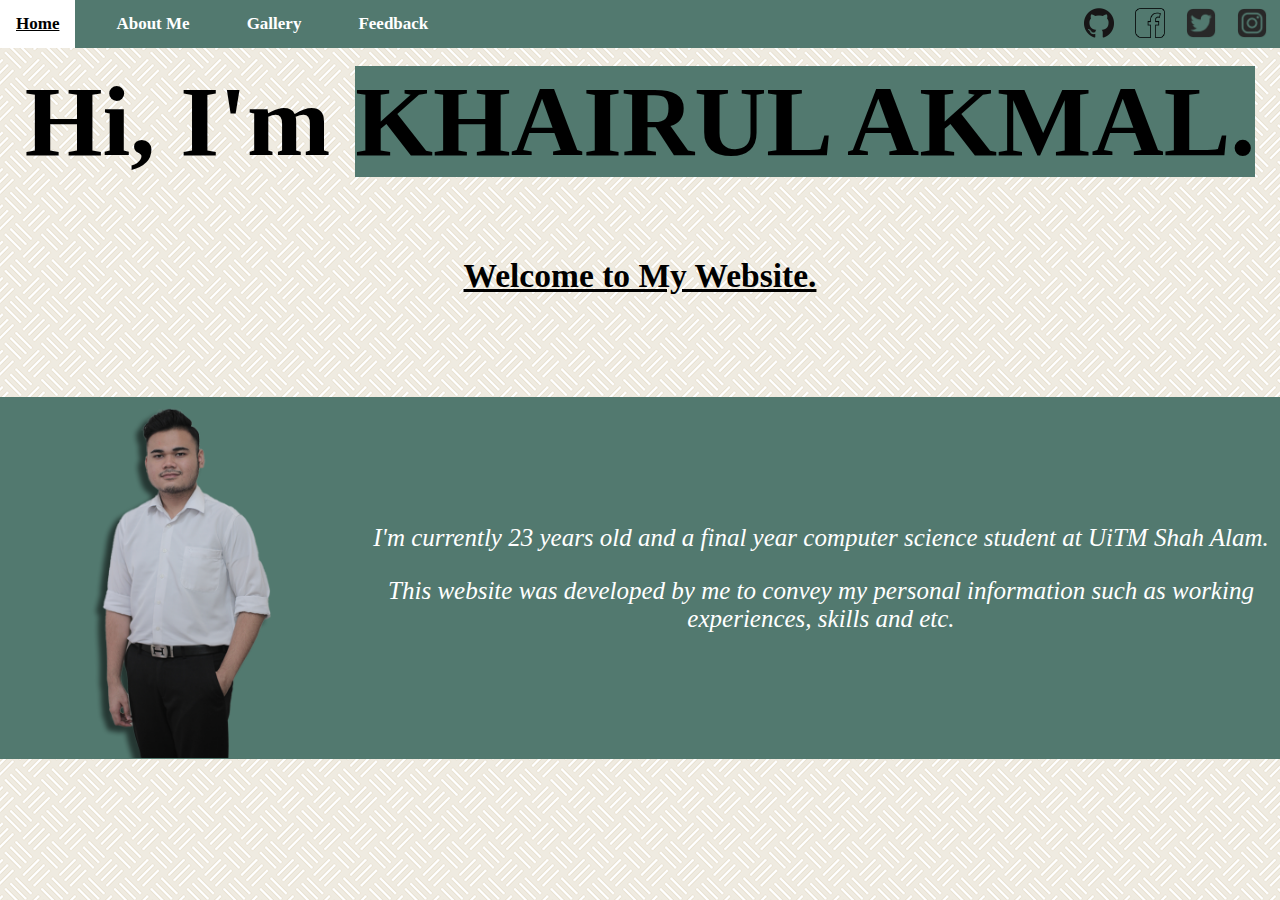
==== index.html @ 88834eef "add new image" ====
<html>
	<head>
		<title>Home</title>
		<link rel="shortcut icon" type="image/x-icon" href="favicon.ico"/>
		<link rel="stylesheet" type="text/css" href="style/navbar.css">
		<style>
			body {
				margin: 0;
				font-family:Arial;
				text-align:center;
				background-image:url(img/floor-tile.png);
				background-position:center-center;
			}
			.table{
				margin-top:8%;
				width:100%;
				border-collapse:collapse;
				border:0;
				text-align:center;
				background-color:52796f;
				color:white;
			}

			.heading{
				font-family: Verdana;
				text-align:center;
				font-size: 50px;
				margin-top:5%;
			}

		</style>
	</head>
	<body>
		<div class="topnav">
			<div class="page">
				<a href="index.html">Home</a>
			</div>

			<div class="dropdown">
				<button class="dropbtn">About Me</button>
				<div class="dropdown-content">
					<a href="personalInfo.html">About Me</a>
					<a href="favSong.html">Favourite Songs </a>
				</div>
			</div>
			<div class="page">
				<a href="gallery.html">Gallery</a>
				<a href="feedback.html">Feedback</a>
			</div>
			<a href="https://www.instagram.com/khairulxakmal/" target="_blank"><img src="img/ig.png" title="Instagram" class="social"/></a>
			<a href="https://www.twitter.com/actuallymamal" target="_blank"><img src="img/twitter.png" title="Twitter" class="social"/></a>
			<a href="https://www.facebook.com/ManParangGaming/" target="_blank"><img src="img/fb.jpg" title="Facebook" class="social"/></a>
			<a href="https://github.com/khairulakmal16" target="_blank"><img src="img/github.png" title="Github" class="social"/></a>
		</div>
		<div class="heading">
				<h1>Hi, I'm <span style="background-color: 52796f">KHAIRUL AKMAL.</span></h1>
				<h6><u>Welcome to My Website.</u></h6>
		</div>
		<div align="center">
			<table class="table">
				<tr>
					<td style="width:350px; height:350px;"><img src="img/akmal.png" style="width:360px; height:360px; margin:0;"/></td>
					<td>
						<span style="font-family: roboto; font-size:25px; font-style:italic;">
							<p>I'm currently 23 years old and a final year computer science student at UiTM Shah Alam.</p>
							<p>This website was developed by me to convey my personal information such as working experiences, skills and etc.</p>
						</span>
					</td>
				</tr>
			</table>
		</div>
	</body>
</html>
---- style/navbar.css ----
body {	
	margin: 0;
}

.topnav {
	background-color:52796f;
	overflow: hidden;
	width:100%;
	top: 0;
	font-family: Arial Black;
	position:fixed;
	z-index:1;
}

.page a {
	float: left;
	color: white;
	text-align: center;
	padding: 14px 16px;
	margin-right: 25px;
	font-weight: bold;
	font-size: 17px;
	text-decoration:none;
}

/* Change the color of links on hover */
.topnav a:hover {
	background-color: white;
	color: black;
	text-decoration:underline;
}

.dropdown {
	float: left;
	overflow: hidden;
}
			
.social {
	float: right;
	padding: 8px;
	font-size: 30px;
	width: 30px;
	text-align: center;
	text-decoration: none;
	margin-right: 5px;
}

.social:hover {
	opacity: 0.5;
	color:white;
}

.dropdown .dropbtn {
	text-align: center;
	padding: 14px 16px;
	margin-right: 25px;
	font-weight: bold;
	font-size: 17px; 
	border: none;
	outline: none;
	color: white;
	background-color: inherit;
	font-family: inherit;
}

.topnav a:hover, .dropdown:hover .dropbtn {
	background-color: white;
	color: black;
	text-decoration: underline;
}

.dropdown-content {
	display: none;
	position: fixed;
	background-color: lightgray;
	min-width: 185px;
	box-shadow: 0px 8px 16px 0px rgba(0,0,0,0.2);
	z-index: 1;
	font-size:16px;
}

.dropdown-content a {
	float: none;
	color: black;
	padding: 12px 16px;
	text-decoration: none;
	display: block;
	text-align: left;
}

.dropdown-content a:hover {
	background-color: #ddd;
}

.dropdown:hover .dropdown-content {
	display: block;
}
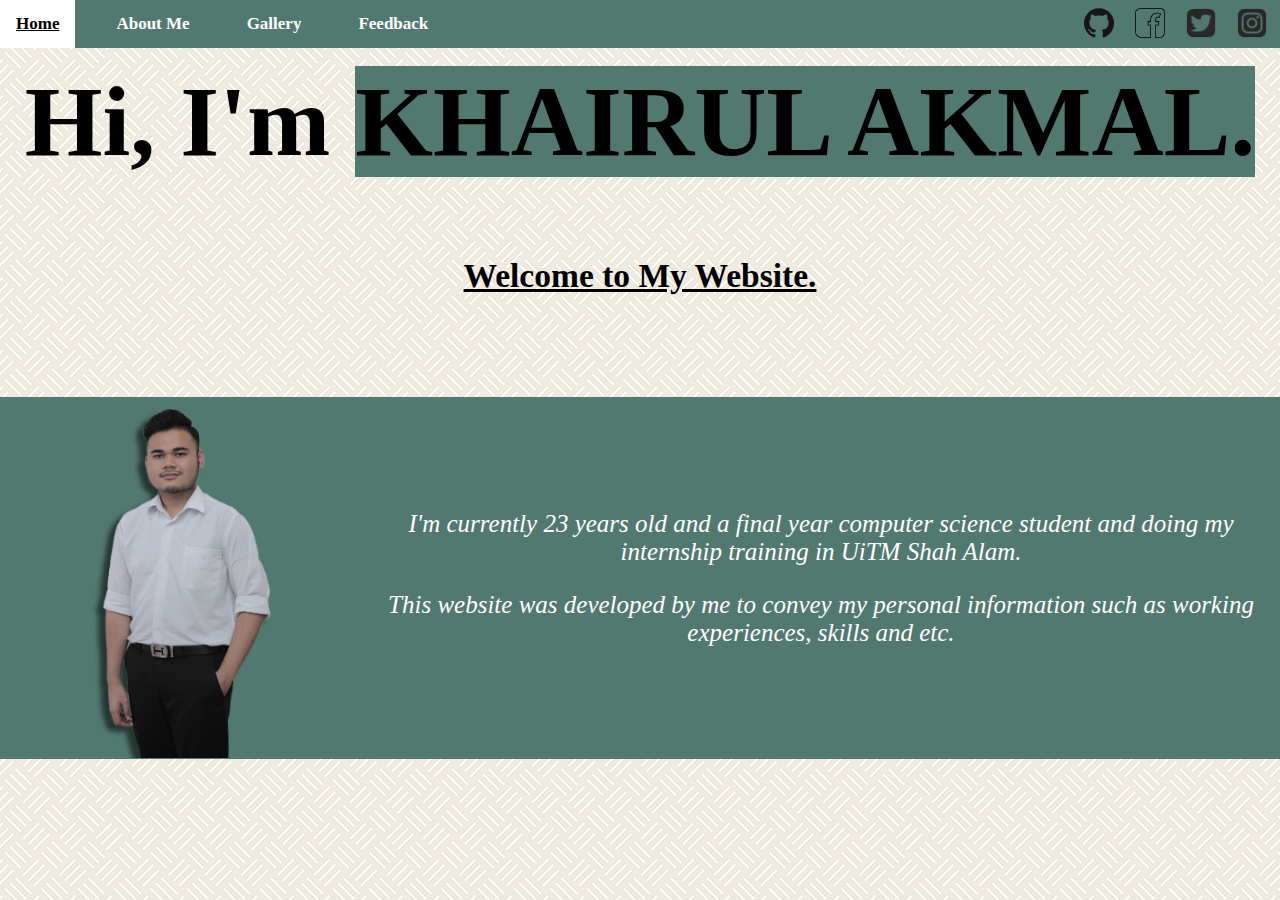
==== commit 689ac8a2: "Update index.html" ====
--- a/index.html
+++ b/index.html
@@ -62,7 +62,7 @@
 					<td style="width:350px; height:350px;"><img src="img/akmal.png" style="width:360px; height:360px; margin:0;"/></td>
 					<td>
 						<span style="font-family: roboto; font-size:25px; font-style:italic;">
-							<p>I'm currently 23 years old and a final year computer science student at UiTM Shah Alam.</p>
+							<p>I'm currently 23 years old and a final year computer science student and doing my internship training in UiTM Shah Alam.</p>
 							<p>This website was developed by me to convey my personal information such as working experiences, skills and etc.</p>
 						</span>
 					</td>
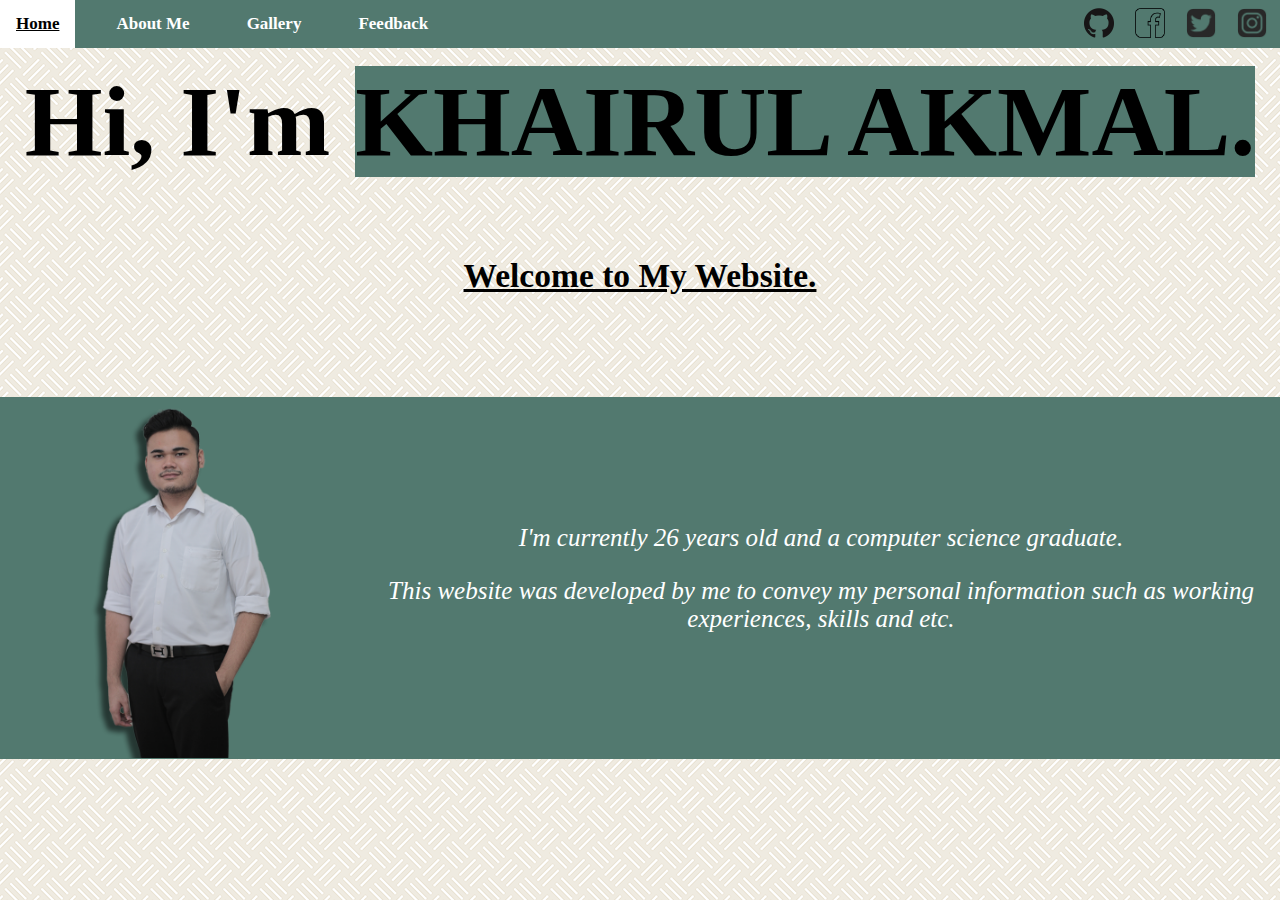
==== commit 8ac4b7df: "update index.html" ====
--- a/index.html
+++ b/index.html
@@ -1,5 +1,6 @@
 <html>
 	<head>
+		<meta name="viewport" content="width=device-width, initial-scale=1.0">
 		<title>Home</title>
 		<link rel="shortcut icon" type="image/x-icon" href="favicon.ico"/>
 		<link rel="stylesheet" type="text/css" href="style/navbar.css">
@@ -27,10 +28,21 @@
 				font-size: 50px;
 				margin-top:5%;
 			}
-
 		</style>
+		<script>
+			function calculateAge() {
+			var dob = new Date("08/16/1999");
+			var today = new Date();
+			var age = today.getFullYear() - dob.getFullYear();
+			var m = today.getMonth() - dob.getMonth();
+			if (m < 0 || (m === 0 && today.getDate() < dob.getDate())) {
+				age--;
+			}
+			document.getElementById("age").innerHTML = age + " years old";
+      	}
+		</script>
 	</head>
-	<body>
+	<body onload="calculateAge()">
 		<div class="topnav">
 			<div class="page">
 				<a href="index.html">Home</a>
@@ -40,7 +52,6 @@
 				<button class="dropbtn">About Me</button>
 				<div class="dropdown-content">
 					<a href="personalInfo.html">About Me</a>
-					<a href="favSong.html">Favourite Songs </a>
 				</div>
 			</div>
 			<div class="page">
@@ -49,7 +60,7 @@
 			</div>
 			<a href="https://www.instagram.com/khairulxakmal/" target="_blank"><img src="img/ig.png" title="Instagram" class="social"/></a>
 			<a href="https://www.twitter.com/actuallymamal" target="_blank"><img src="img/twitter.png" title="Twitter" class="social"/></a>
-			<a href="https://www.facebook.com/ManParangGaming/" target="_blank"><img src="img/fb.jpg" title="Facebook" class="social"/></a>
+			<a href="https://www.facebook.com/khairul.akmal99/" target="_blank"><img src="img/fb.jpg" title="Facebook" class="social"/></a>
 			<a href="https://github.com/khairulakmal16" target="_blank"><img src="img/github.png" title="Github" class="social"/></a>
 		</div>
 		<div class="heading">
@@ -62,7 +73,7 @@
 					<td style="width:350px; height:350px;"><img src="img/akmal.png" style="width:360px; height:360px; margin:0;"/></td>
 					<td>
 						<span style="font-family: roboto; font-size:25px; font-style:italic;">
-							<p>I'm currently 23 years old and a final year computer science student and doing my internship training in UiTM Shah Alam.</p>
+							<p>I'm currently <span id="age"></span> and a computer science graduate.</p>
 							<p>This website was developed by me to convey my personal information such as working experiences, skills and etc.</p>
 						</span>
 					</td>
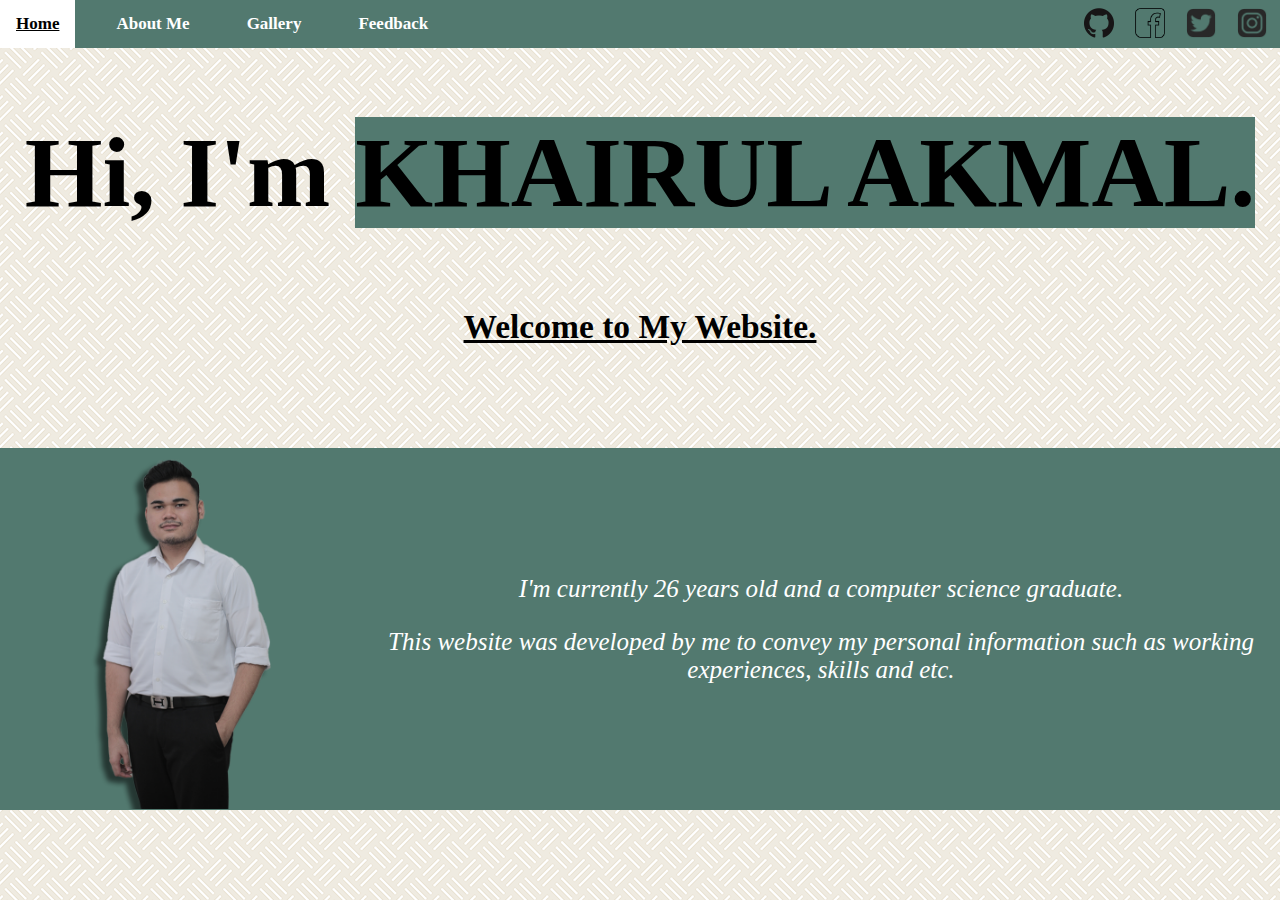
==== commit 1e51e994: "update index.html with responsive navbar" ====
--- a/index.html
+++ b/index.html
@@ -4,6 +4,8 @@
 		<title>Home</title>
 		<link rel="shortcut icon" type="image/x-icon" href="favicon.ico"/>
 		<link rel="stylesheet" type="text/css" href="style/navbar.css">
+		<!-- Load an icon library to show a hamburger menu (bars) on small screens -->
+		<link rel="stylesheet" href="https://cdnjs.cloudflare.com/ajax/libs/font-awesome/4.7.0/css/font-awesome.min.css">
 		<style>
 			body {
 				margin: 0;
@@ -31,32 +33,40 @@
 		</style>
 		<script>
 			function calculateAge() {
-			var dob = new Date("08/16/1999");
-			var today = new Date();
-			var age = today.getFullYear() - dob.getFullYear();
-			var m = today.getMonth() - dob.getMonth();
-			if (m < 0 || (m === 0 && today.getDate() < dob.getDate())) {
-				age--;
+				var dob = new Date("08/16/1999");
+				var today = new Date();
+				var age = today.getFullYear() - dob.getFullYear();
+				var m = today.getMonth() - dob.getMonth();
+				if (m < 0 || (m === 0 && today.getDate() < dob.getDate())) {
+					age--;
+				}
+				document.getElementById("age").innerHTML = age + " years old";
+      		}
+
+			/* Toggle between adding and removing the "responsive" class to topnav when the user clicks on the icon */
+			function myFunction() {
+				var x = document.getElementById("myTopnav");
+				if (x.className === "topnav") {
+					x.className += " responsive";
+				} else {
+					x.className = "topnav";
+				}
 			}
-			document.getElementById("age").innerHTML = age + " years old";
-      	}
 		</script>
 	</head>
 	<body onload="calculateAge()">
-		<div class="topnav">
+		<div class="topnav" id="myTopnav">
 			<div class="page">
 				<a href="index.html">Home</a>
-			</div>
-
-			<div class="dropdown">
-				<button class="dropbtn">About Me</button>
-				<div class="dropdown-content">
-					<a href="personalInfo.html">About Me</a>
+				<div class="dropdown">
+					<button class="dropbtn">About Me</button>
+					<div class="dropdown-content">
+						<a href="personalInfo.html">About Me</a>
+					</div>
 				</div>
-			</div>
-			<div class="page">
 				<a href="gallery.html">Gallery</a>
 				<a href="feedback.html">Feedback</a>
+				<a href="javascript:void(0);" class="icon" onclick="myFunction()"><i class="fa fa-bars"></i></a>
 			</div>
 			<a href="https://www.instagram.com/khairulxakmal/" target="_blank"><img src="img/ig.png" title="Instagram" class="social"/></a>
 			<a href="https://www.twitter.com/actuallymamal" target="_blank"><img src="img/twitter.png" title="Twitter" class="social"/></a>
--- a/style/navbar.css
+++ b/style/navbar.css
@@ -8,7 +8,7 @@
 	width:100%;
 	top: 0;
 	font-family: Arial Black;
-	position:fixed;
+	position: sticky;
 	z-index:1;
 }
 
@@ -94,4 +94,33 @@
 
 .dropdown:hover .dropdown-content {
 	display: block;
+}
+
+/* Hide the link that should open and close the topnav on small screens */
+.topnav .icon {
+	display: none;
+}
+
+/* When the screen is less than 600 pixels wide, hide all links, except for the first one ("Home"). Show the link that contains should open and close the topnav (.icon) */
+@media screen and (max-width: 600px) {
+	.topnav a:not(:first-child) {display: none;}
+	.topnav a.icon {
+	  float: right;
+	  display: block;
+	}
+}
+  
+/* The "responsive" class is added to the topnav with JavaScript when the user clicks on the icon. This class makes the topnav look good on small screens (display the links vertically instead of horizontally) */
+@media screen and (max-width: 600px) {
+	.topnav.responsive {position: relative;}
+	.topnav.responsive a.icon {
+		position: absolute;
+		right: 0;
+		top: 0;
+	}
+	.topnav.responsive a {
+		float: none;
+		display: block;
+		text-align: left;
+	}
 }